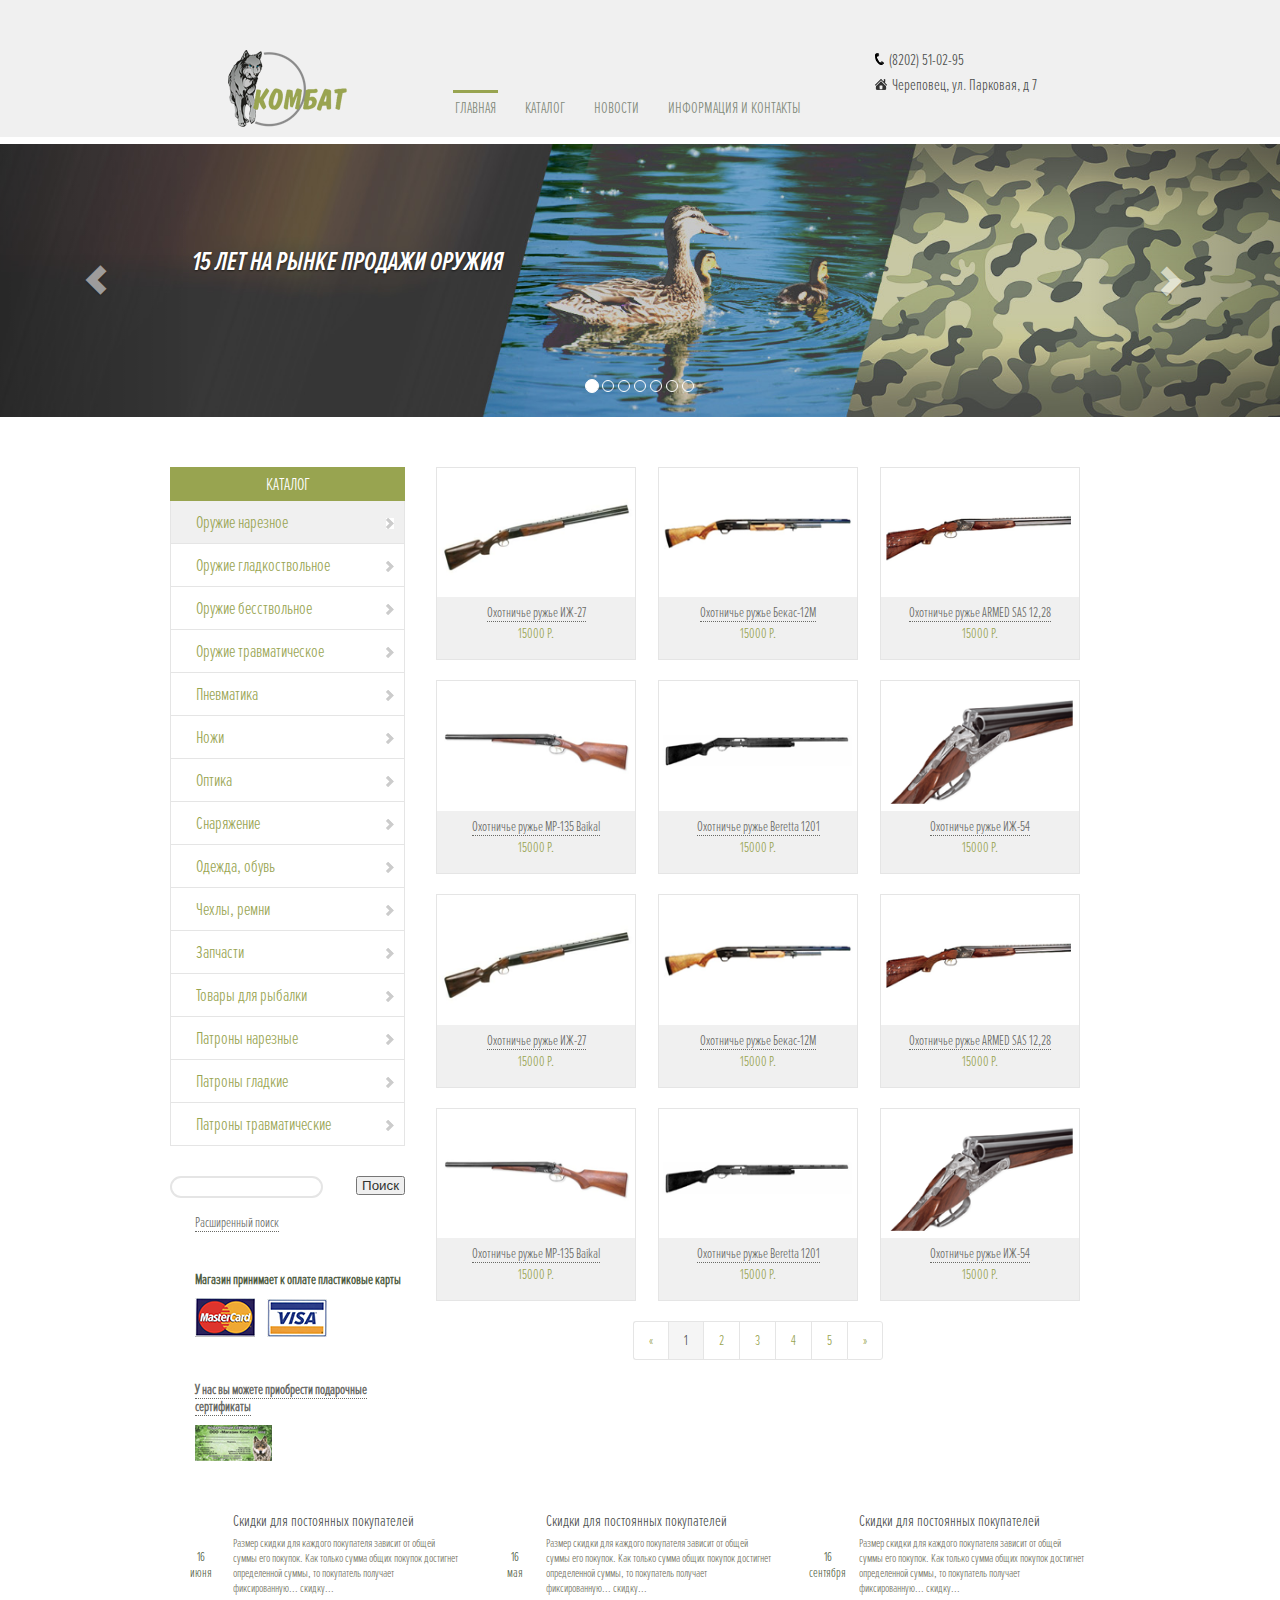
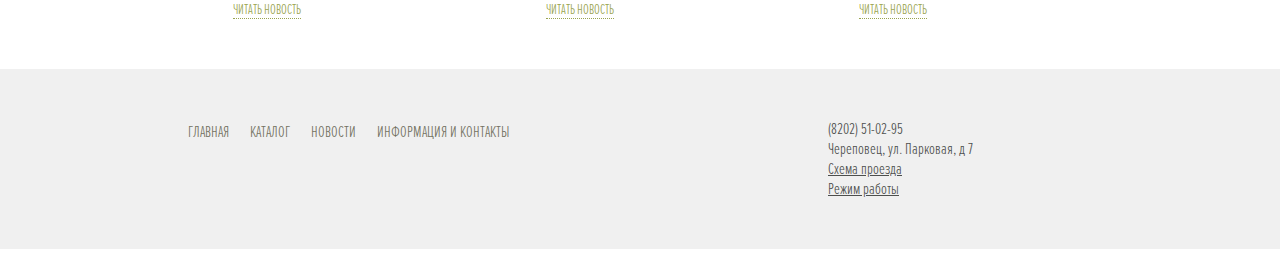
==== index.html @ 405fed9e "index layout v1" ====
<!DOCTYPE html PUBLIC "-//W3C//DTD XHTML 1.0 Transitional//EN" "http://www.w3.org/TR/xhtml1/DTD/xhtml1-transitional.dtd">
<html xmlns="http://www.w3.org/1999/xhtml">
<head>
<meta http-equiv="Content-Type" content="text/html; charset=utf-8" />
<link rel="stylesheet" type="text/css" href="style.css" />

<link rel="stylesheet" href="css/bootstrap.css"/>

<meta name="viewport" content="width=device-width, initial-scale=1.0"/>

<title>COMBAT - MAIN</title>
</head>

<body>
<div class="main-div">
    <div class="header-div">
        <div class="head">
            <div class="menu-logo">
                <a href="#"><img class="logo" src="images/logo.png" alt="Logo" /></a>
            </div>

            <div class="menu-div">
                <ul class="menu">
                    <li class="active"><a href="#">ГЛАВНАЯ</a></li>
                    <li><a href="#">КАТАЛОГ</a></li>
                    <li><a href="#">НОВОСТИ</a></li>
                    <li><a href="#">ИНФОРМАЦИЯ И КОНТАКТЫ</a></li>
                </ul>
            </div>

            <div class="menu-info">
                <p><img alt="" src="images/phone.png"/>(8202) 51-02-95</p>
                <p><img alt="" src="images/home.png"/>Череповец, ул. Парковая, д 7</p>
            </div>
        </div>
    </div>

    <div class="slider-div">
        <script src="https://ajax.googleapis.com/ajax/libs/jquery/1.11.0/jquery.min.js"></script>
        <!-- Include all compiled plugins (below), or include individual files as needed -->
        <script src="js/bootstrap.min.js"></script>
        <script type="text/javascript" src="js/carousel.js"></script>
        <div id="carousel-example-generic" class="carousel slide" data-ride="carousel">
            <!-- Indicators -->
            <ol class="carousel-indicators">
              <li data-target="#carousel-example-generic" data-slide-to="0" class="active"></li>
              <li data-target="#carousel-example-generic" data-slide-to="1"></li>
              <li data-target="#carousel-example-generic" data-slide-to="2"></li>
              <li data-target="#carousel-example-generic" data-slide-to="3"></li>
              <li data-target="#carousel-example-generic" data-slide-to="4"></li>
              <li data-target="#carousel-example-generic" data-slide-to="5"></li>
              <li data-target="#carousel-example-generic" data-slide-to="6"></li>
            </ol>

            <!-- Wrapper for slides -->
            <div class="carousel-inner">
              <div class="item active">
                <img src="images/1.jpeg" alt=""/>
                <div class="carousel-caption">15 ЛЕТ НА РЫНКЕ ПРОДАЖИ ОРУЖИЯ</div>
              </div>
              <div class="item">
                <img src="images/2.jpeg" alt=""/>
                <div class="carousel-caption">15 ЛЕТ НА РЫНКЕ ПРОДАЖИ ОРУЖИЯ</div>
              </div>
              <div class="item">
                <img src="images/3.jpeg" alt=""/>
                <div class="carousel-caption">15 ЛЕТ НА РЫНКЕ ПРОДАЖИ ОРУЖИЯ</div>
              </div>
              <div class="item">
                <img src="images/4.jpeg" alt=""/>
                <div class="carousel-caption">15 ЛЕТ НА РЫНКЕ ПРОДАЖИ ОРУЖИЯ</div>
              </div>
              <div class="item">
                <img src="images/5.jpeg" alt=""/>
                <div class="carousel-caption">15 ЛЕТ НА РЫНКЕ ПРОДАЖИ ОРУЖИЯ</div>
              </div>
              <div class="item">
                <img src="images/6.jpeg" alt=""/>
                <div class="carousel-caption">15 ЛЕТ НА РЫНКЕ ПРОДАЖИ ОРУЖИЯ</div>
              </div>
              <div class="item">
                <img src="images/7.jpeg" alt=""/>
                <div class="carousel-caption">15 ЛЕТ НА РЫНКЕ ПРОДАЖИ ОРУЖИЯ</div>
              </div>
            </div>

            <!-- Controls -->
            <a class="left carousel-control" href="#carousel-example-generic" data-slide="prev">
              <span class="glyphicon glyphicon-chevron-left"></span>
            </a>
            <a class="right carousel-control" href="#carousel-example-generic" data-slide="next">
              <span class="glyphicon glyphicon-chevron-right"></span>
            </a>
        </div>

    </div>

    <div class="content-div">
        <div class="catalog-menu">
            <ul>
                <li class="catalog-catpion">КАТАЛОГ</li>
                <li class="catalog-active"><a href="#">Оружие нарезное</a><img src="images/arrow.png" alt=""/></li>
                <li><a href="#">Оружие гладкоствольное</a><img src="images/arrow.png" alt=""/></li>
                <li><a href="#">Оружие бесствольное</a><img src="images/arrow.png" alt=""/></li>
                <li><a href="#">Оружие травматическое</a><img src="images/arrow.png" alt=""/></li>
                <li><a href="#">Пневматика</a><img src="images/arrow.png" alt=""/></li>
                <li><a href="#">Ножи</a><img src="images/arrow.png" alt=""/></li>
                <li><a href="#">Оптика</a><img src="images/arrow.png" alt=""/></li>
                <li><a href="#">Снаряжение</a><img src="images/arrow.png" alt=""/></li>
                <li><a href="#">Одежда, обувь</a><img src="images/arrow.png" alt=""/></li>
                <li><a href="#">Чехлы, ремни</a><img src="images/arrow.png" alt=""/></li>
                <li><a href="#">Запчасти</a><img src="images/arrow.png" alt=""/></li>
                <li><a href="#">Товары для рыбалки</a><img src="images/arrow.png" alt=""/></li>
                <li><a href="#">Патроны нарезные</a><img src="images/arrow.png" alt=""/></li>
                <li><a href="#">Патроны гладкие</a><img src="images/arrow.png" alt=""/></li>
                <li><a href="#">Патроны травматические</a><img src="images/arrow.png" alt=""/></li>
            </ul>
            <input type="search" class="search"></input>
            <input type="button" class="search-btn" value="Поиск"></input>
            <!--<div class="search-btn">Поиск</div>-->
            <div class="clear"></div>
            <br/>
            <a href="#" class="ext-search">Расширенный поиск</a>

            <div class="adv">
                <p>Магазин принимает к оплате пластиковые карты</p>
                <img src="images/mc.png" alt=""/>
                <img src="images/visa.png" alt=""/>
            </div>

            <div class="adv">
                <p><a href="">У нас вы можете приобрести подарочные сертификаты</a></p>
                <img src="images/cert.png" alt=""/>
            </div>
        </div>

        <div class="content-container">
            <div class="catalog-imem">
                <div class="content-item-wraper">
                    <img src="images/w1.png" alt=""/>
                    <p><a href="#">Охотничье ружье ИЖ-27</a>
                        <br/>
                        <span>15000 Р.</span>
                    </p>
                </div>
            </div>

            <div class="catalog-imem">
                <div class="content-item-wraper">
                    <img src="images/w2.png" alt=""/>
                    <p><a href="#">Охотничье ружье Бекас-12М</a>
                        <br/>
                        <span>15000 Р.</span>
                    </p>
                </div>
            </div>

            <div class="catalog-imem">
                <div class="content-item-wraper">
                    <img src="images/w3.png" alt=""/>
                    <p><a href="#">Охотничье ружье ARMED SAS 12,28</a>
                        <br/>
                        <span>15000 Р.</span>
                    </p>
                </div>
            </div>

            <div class="catalog-imem">
                <div class="content-item-wraper">
                    <img src="images/w4.png" alt=""/>
                    <p><a href="#">Охотничье ружье MP-135 Baikal</a>
                        <br/>
                        <span>15000 Р.</span>
                    </p>
                </div>
            </div>

            <div class="catalog-imem">
                <div class="content-item-wraper">
                    <img src="images/w5.png" alt=""/>
                    <p><a href="#">Охотничье ружье Beretta 1201</a>
                        <br/>
                        <span>15000 Р.</span>
                    </p>
                </div>
            </div>

            <div class="catalog-imem">
                <div class="content-item-wraper">
                    <img src="images/w6.png" alt=""/>
                    <p><a href="#">Охотничье ружье ИЖ-54</a>
                        <br/>
                        <span>15000 Р.</span>
                    </p>
                </div>
            </div>

            <div class="catalog-imem">
                <div class="content-item-wraper">
                    <img src="images/w1.png" alt=""/>
                    <p><a href="#">Охотничье ружье ИЖ-27</a>
                        <br/>
                        <span>15000 Р.</span>
                    </p>
                </div>
            </div>

            <div class="catalog-imem">
                <div class="content-item-wraper">
                    <img src="images/w2.png" alt=""/>
                    <p><a href="#">Охотничье ружье Бекас-12М</a>
                        <br/>
                        <span>15000 Р.</span>
                    </p>
                </div>
            </div>

            <div class="catalog-imem">
                <div class="content-item-wraper">
                    <img src="images/w3.png" alt=""/>
                    <p><a href="#">Охотничье ружье ARMED SAS 12,28</a>
                        <br/>
                        <span>15000 Р.</span>
                    </p>
                </div>
            </div>

            <div class="catalog-imem">
                <div class="content-item-wraper">
                    <img src="images/w4.png" alt=""/>
                    <p><a href="#">Охотничье ружье MP-135 Baikal</a>
                        <br/>
                        <span>15000 Р.</span>
                    </p>
                </div>
            </div>

            <div class="catalog-imem">
                <div class="content-item-wraper">
                    <img src="images/w5.png" alt=""/>
                    <p><a href="#">Охотничье ружье Beretta 1201</a>
                        <br/>
                        <span>15000 Р.</span>
                    </p>
                </div>
            </div>

            <div class="catalog-imem">
                <div class="content-item-wraper">
                    <img src="images/w6.png" alt=""/>
                    <p><a href="#">Охотничье ружье ИЖ-54</a>
                        <br/>
                        <span>15000 Р.</span>
                    </p>
                </div>
            </div>

            <div class="clear"></div>
            <div class="paginator">
                <ul>
                    <li><a href="#">«</a></li>
                    <li><a href="#" class="page-active">1</a></li>
                    <li><a href="#">2</a></li>
                    <li><a href="#">3</a></li>
                    <li><a href="#">4</a></li>
                    <li><a href="#">5</a></li>
                    <li><a href="#">»</a></li>
                </ul>
            </div>
        </div>
    </div>

    <div class="news-div">
        <div class="news-item">
            <div class="news-date">16<br/>июня</div>
            <div class="news-content">
                <h2>Скидки для постоянных покупателей</h2>
                <p>Размер скидки для каждого покупателя зависит от общей суммы его покупок. Как только сумма общих покупок достигнет определенной суммы, то покупатель получает фиксированную... скидку...</p>
                <span class="news-read-more"><a href="#">ЧИТАТЬ НОВОСТЬ</a></span>
            </div>
        </div>

        <div class="news-item">
            <div class="news-date">16<br/>мая</div>
            <div class="news-content">
                <h2>Скидки для постоянных покупателей</h2>
                <p>Размер скидки для каждого покупателя зависит от общей суммы его покупок. Как только сумма общих покупок достигнет определенной суммы, то покупатель получает фиксированную... скидку...</p>
                <span class="news-read-more"><a href="#">ЧИТАТЬ НОВОСТЬ</a></span>
            </div>
        </div>

        <div class="news-item">
            <div class="news-date"><span>16<br/>сентября</span></div>
            <div class="news-content">
                <h2>Скидки для постоянных покупателей</h2>
                <p>Размер скидки для каждого покупателя зависит от общей суммы его покупок. Как только сумма общих покупок достигнет определенной суммы, то покупатель получает фиксированную... скидку...</p>
                <span class="news-read-more"><a href="#">ЧИТАТЬ НОВОСТЬ</a></span>
            </div>
        </div>
    </div>

    <div class="footer-div">
        <div class="footer">
            <div class="footer-left-div">
                <ul class="footer-menu">
                        <li class="active"><a href="#">ГЛАВНАЯ</a></li>
                        <li><a href="#">КАТАЛОГ</a></li>
                        <li><a href="#">НОВОСТИ</a></li>
                        <li><a href="#">ИНФОРМАЦИЯ И КОНТАКТЫ</a></li>
                    </ul>
            </div>

            <div class="footer-right-div">
                <p>(8202) 51-02-95</p>
                <p>Череповец, ул. Парковая, д 7</p>
                <p><a href="#">Схема проезда</a></p>
                <p><a href="">Режим работы</a></p>
            </div>
        </div>
    </div>

</div>

</body>
</html>
---- style.css ----
@font-face {
  font-family: "ProximaNovaExCn-Light";
  src: url("fonts/ProximaNovaExCn-Light.otf") format("opentype");
  }

  @font-face {
  font-family: "ProximaNovaExCn-SboldIt";
  src: url("fonts/ProximaNovaExCn-SboldIt.otf") format("opentype");
  }

  @font-face {
  font-family: "ProximaNovaExCn-XboldIt";
  src: url("fonts/ProximaNovaExCn-XboldIt.otf") format("opentype");
  }

* {
    padding: 0;
    margin: 0;
}

img {
    border: none;
}

body {
    background: white;
    font-size: 13px;
    font-family: ProximaNovaExCn-Light;
    color: #505D43;
}

h1, h2, h3, h4, h5, h6 {
    color: #505D43;
    font-family: ProximaNovaExCn-Light;
}

.main-div {
    margin: 0 auto;
    max-width: 1280px;
    min-width: 200px;
}

.header-div {
    background: #F0F0F0;
    margin-bottom: 7px;
}

.head {
    padding: 50px 0 10px;
    max-width: 940px;
    min-width: 200px;
    margin: 0 auto;
    overflow: hidden;
}

.menu-logo {
    float: left;
    text-align: center;
    width: 25%;
}

.logo{
    height: 77px;
    width: 120px;
}

.menu-div {
    float: left;
    width: 50%;
}

.menu {
    clear: left;
    float: left;
    font-family: ProximaNovaExCn-Light;
    font-size: 16px;
    left: 50%;
    margin-top: 40px;
    list-style: none;
    position: relative;
}

.menu li {
    float: left;
    margin-right: 25px;
    right: 50%;
    position: relative;
}

.menu li a {
    text-decoration: none;
    color: #828A7B;
    padding: 5px 2px;
    display: block;
    border-top: 3px solid #F0F0F0;
}

.menu li a:hover {
}

.menu li.active a {
    border-top: 3px solid #98A450;
}


.menu-info {
    color: #4d4f4d;
    float: left;
    font-family: ProximaNovaExCn-Light;
    font-size: 16px;
    overflow: hidden;
    width: 25%;
}

.menu-info p {
    margin: 0 0 5px;
}

.menu-info img {
    margin: 0 5px 0 0;
    vertical-align: initial;
}

.slider-div {
    max-width: 1280px;
}

.slider-div img {
    max-width: 100%;
}

.carousel-caption {
    font-family: ProximaNovaExCn-SboldIt;
    font-size: 26px;
    font-weight: bold;
}

.content-div {
    max-width: 940px;
    //margin-top: 50px;
    margin: 50px auto;
    overflow: hidden;
}

.catalog-menu {
    float: left;
    width: 25%;
}

.catalog-menu ul {
    list-style: none;
    margin-bottom: 30px;
}

.catalog-menu ul li {
    border-left: 1px solid #E5E5E5;
    border-right: 1px solid #E5E5E5;
    border-bottom: 1px solid #E5E5E5;
    font-size: 18px;
    padding: 5px;
    position: relative;
}

.catalog-menu ul li a {
    color: #98A450;
    display: block;
    margin-left: 15px;
    text-decoration: none;
    padding: 5px;
}

.catalog-menu ul li img {
    position: absolute;
    right: 10px;
    top: 17px;
}

.catalog-catpion {
    border: 1px solid #98A450 !important;
    background: #98A450;
    color: white !important;
    text-align: center;
}

.catalog-active {
    background: #F0F0F0;
}

.search {
    background: white none repeat scroll 0 0;
    border: 2px solid #e5e5e5;
    border-radius: 30px;
    float: left;
    font-size: 16px;
    padding: 0 10px;
    width: 65%;
}

.search-btn {
    color: #323431;
    float: right;
    //font-size: 16px;
    padding: 0 4px;
}

.clear {
    clear: both;
}

.ext-search {
    border-bottom: 1px dotted #696a66;
    color: #696a66;
    font-size: 14px;
    margin-left: 25px;
    text-decoration: none;
}

.adv {
    font-size: 14px;
    margin: 40px 0 0 25px;
}

.adv p {
    font-weight: bold;
    margin-bottom: 10px;
}

.adv img {
    margin-right: 10px;
}

.adv a {
    border-bottom: 1px dotted #696a66;
    color: #696a66;
    text-decoration: none;
}

.content-container {
    float: left;
    font-size: 14px;
    overflow: hidden;
    padding-left: 10px;
    text-align: center;
    width: 73%;
}

.catalog-imem {
    display: inline-block;
    text-align: center;
    vertical-align: top;
    width: 220px;
}

.content-item-wraper {
    border: 1px solid #e5e5e5;
    margin: 0 10px 20px;
}

.content-item-wraper img {
    max-width: 100%;
}

.catalog-imem p {
    background: #F0F0F0;
    color: #98A450;
    line-height: 1.5;
    padding: 5px 10px 15px; 
    text-align: center;
}

.catalog-imem p a {
    border-bottom: 1px dotted #696a66;
    color: #696a66;
    text-decoration: none;
}

.clear {
    clear: both;
}

.paginator {
    overflow: hidden;
    width: 100%;
}

    .paginator ul {
        clear: left;
        float: left;
        left: 50%;
        list-style: outside none none;
        position: relative;
    }

    .paginator ul li {
        border-bottom: 1px solid #e5e5e5;
        border-left: 1px solid #e5e5e5;
        border-top: 1px solid #e5e5e5;
        float: left;
        list-style: outside none none;
        position: relative;
        right: 50%;
    }

    .paginator ul li:first-child {
        border-bottom-left-radius: 3px;
        border-top-left-radius: 3px;
    }

    .paginator ul li:last-child {
        border-right: 1px solid #e5e5e5;
        border-top-right-radius: 3px;
        border-bottom-right-radius: 3px;
    }

    .paginator ul li a {
        color: #98A450;
        display: block;
        font-size: 14px;
        padding: 10px 15px;
        text-decoration: none;
    }

    .paginator ul li a:hover {
        text-decoration: underline;
    }

    .paginator ul li a.page-active {
        background: #F5F5F5;
        color: #4d4f4d;
    }

.news-div {
    max-width: 940px;
    margin: 0 auto 50px;
    //text-align: center;
    overflow: hidden;
}

.news-item {
    display: table;
    float: left;
    //overflow: hidden;
    width: 33.33%;
}

.news-date {
    //float: left;
    display: table-cell;
    text-align: center;
    vertical-align: middle;
    width: 20%;
}

.news-date span {
}

.news-content {
    display: table-cell;
    float: left;
    margin-right: 10%;
    vertical-align: top;
    //width: 75%;
}

.news-content h2 {
    color: #4d4f4d;
    font-size: 16px;
    font-weight: normal;
    margin-bottom: 5px;
}

.news-content p {
    color: #737262;
    font-size: 12px;
    margin-bottom: 5px;
}

.news-read-more a {
    border-bottom: 1px dotted #99a450;
    color: #99a450;
    display: inline-block;
    font-size: 14px;
    text-decoration: none;
}

.news-read-more a:hover {
    text-decoration: underline;
}

.footer-div {
    background: #F0F0F0;
    margin-bottom: 7px;
    overflow: hidden;
}

.footer {
    //padding: 50px 0 10px;
    max-width: 940px;
    min-width: 200px;
    margin: 0 auto;
    overflow: hidden;
}

.footer-left-div {
    color: #4d4f4d;
    float: left;
    font-size: 16px;
    margin: 50px 0;
    text-align: center;
    width: 50%;
}

.footer-menu {
    list-style: none;
    overflow: hidden;
}

.footer-menu li {
    float: left;
}

.footer-menu li a {
    color: #737262;
    display: inline-block;
    margin-left: 15px;
    padding: 3px;
    text-decoration: none;
}

.footer-menu li a:hover {
    text-decoration: underline;
}

.footer-right-div {
    color: #4d4f4d;
    float: left;
    font-size: 16px;
    margin: 50px 0;
    overflow: hidden;
    //text-align: center;
    width: 50%;
}

.footer-right-div p {
    margin-left: 40%;
}

.footer-right-div p a {
    color: #4d4f4d;
    //text-decoration: none;
}
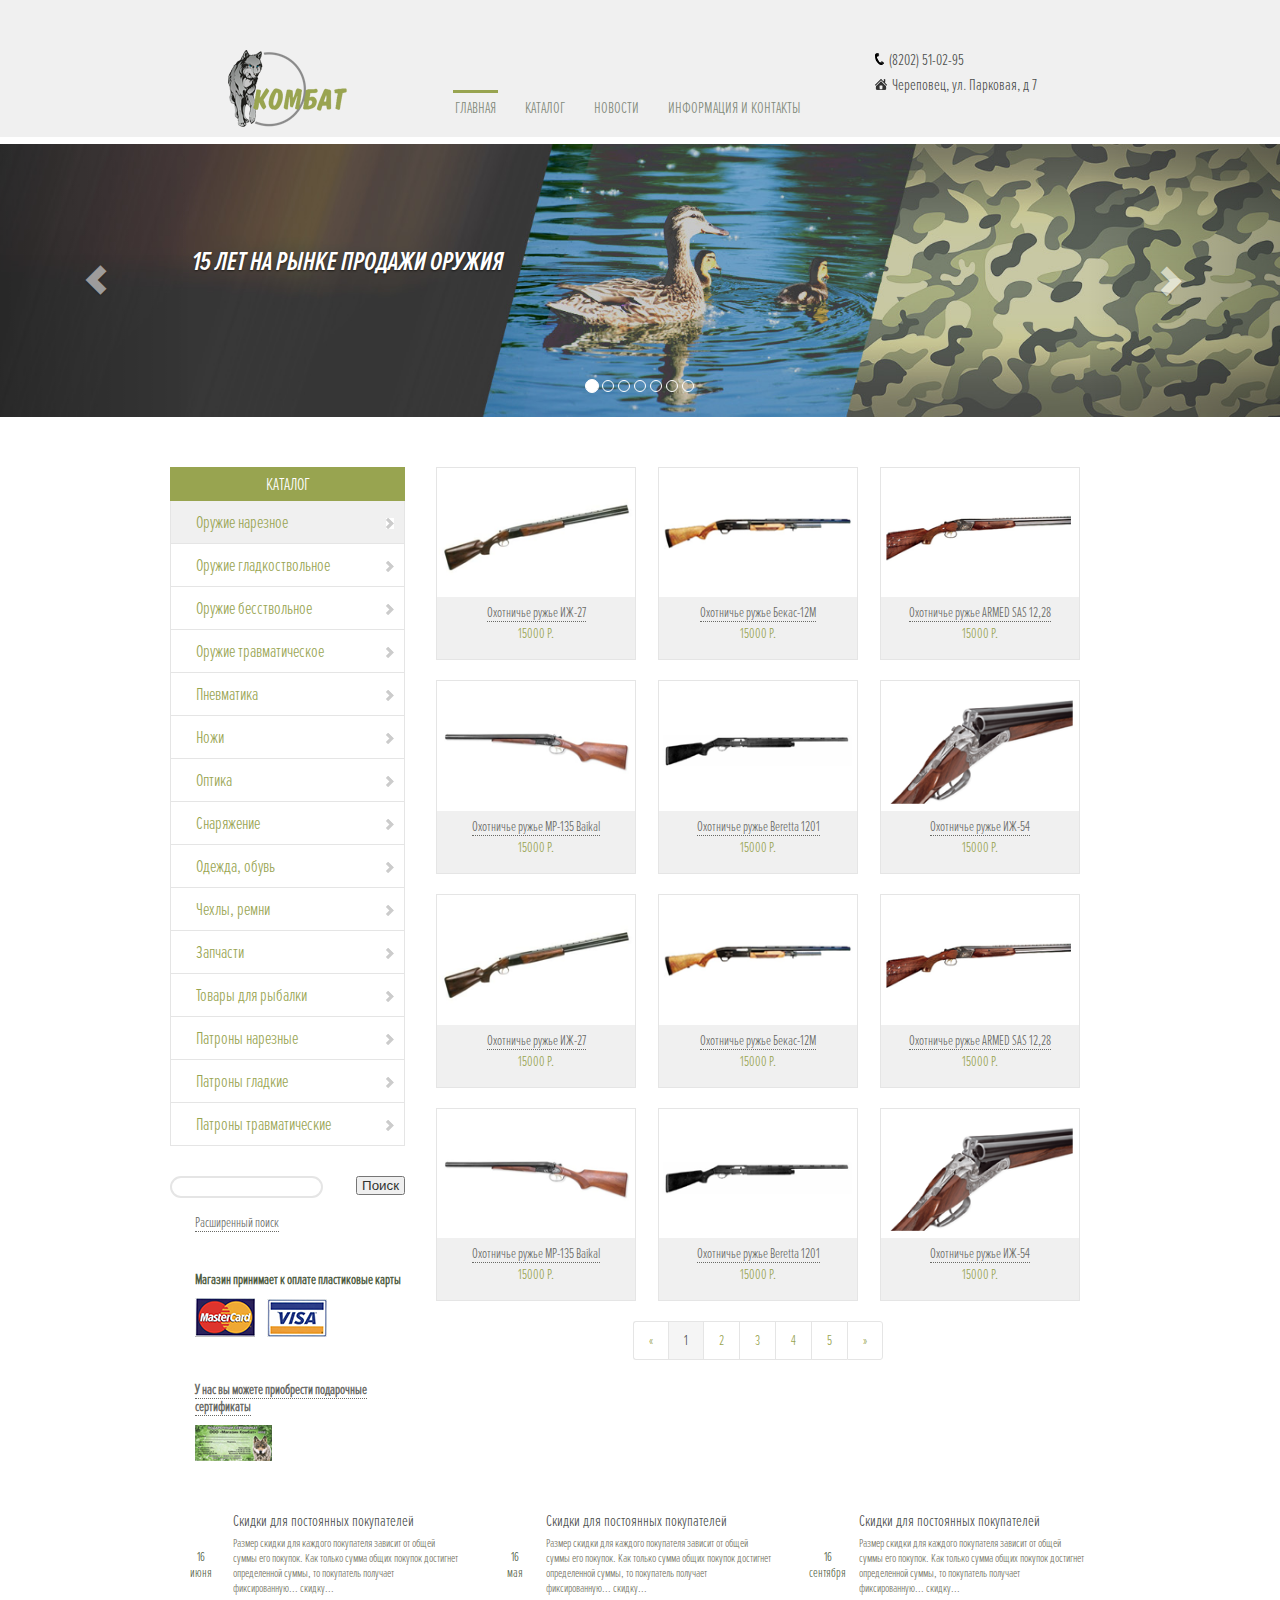
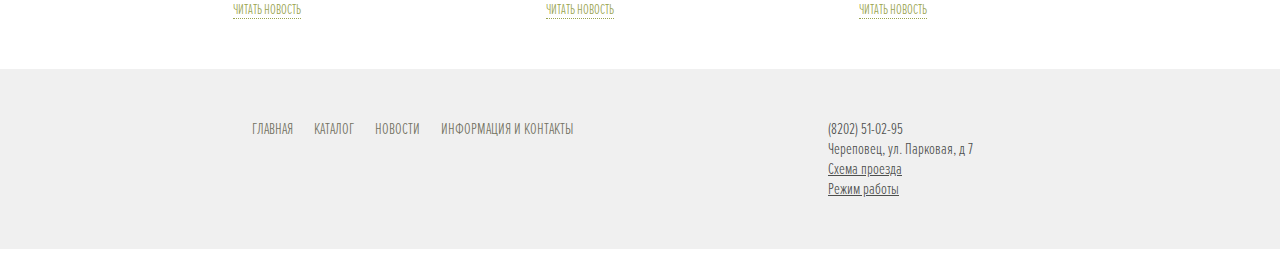
==== commit aca35bcf: "index media responsive" ====
--- a/index.html
+++ b/index.html
@@ -302,12 +302,14 @@
     <div class="footer-div">
         <div class="footer">
             <div class="footer-left-div">
-                <ul class="footer-menu">
+                <div class="footer-left-center">
+                    <ul class="footer-menu">
                         <li class="active"><a href="#">ГЛАВНАЯ</a></li>
                         <li><a href="#">КАТАЛОГ</a></li>
                         <li><a href="#">НОВОСТИ</a></li>
                         <li><a href="#">ИНФОРМАЦИЯ И КОНТАКТЫ</a></li>
                     </ul>
+                </div>
             </div>
 
             <div class="footer-right-div">
--- a/style.css
+++ b/style.css
@@ -37,7 +37,7 @@
 .main-div {
     margin: 0 auto;
     max-width: 1280px;
-    min-width: 200px;
+    min-width: 300px;
 }
 
 .header-div {
@@ -70,21 +70,16 @@
 }
 
 .menu {
-    clear: left;
-    float: left;
+    display: table;
     font-family: ProximaNovaExCn-Light;
     font-size: 16px;
-    left: 50%;
-    margin-top: 40px;
+    margin: 40px auto 0;
     list-style: none;
-    position: relative;
 }
 
 .menu li {
     float: left;
     margin-right: 25px;
-    right: 50%;
-    position: relative;
 }
 
 .menu li a {
@@ -166,7 +161,7 @@
     display: block;
     margin-left: 15px;
     text-decoration: none;
-    padding: 5px;
+    padding: 5px 20px 5px 5px;
 }
 
 .catalog-menu ul li img {
@@ -284,11 +279,9 @@
 }
 
     .paginator ul {
-        clear: left;
-        float: left;
-        left: 50%;
         list-style: outside none none;
-        position: relative;
+        display: inline-block;
+        margin: 0 auto;
     }
 
     .paginator ul li {
@@ -297,8 +290,6 @@
         border-top: 1px solid #e5e5e5;
         float: left;
         list-style: outside none none;
-        position: relative;
-        right: 50%;
     }
 
     .paginator ul li:first-child {
@@ -410,6 +401,10 @@
     width: 50%;
 }
 
+.footer-left-center {
+    display: inline-block;
+}
+
 .footer-menu {
     list-style: none;
     overflow: hidden;
@@ -422,6 +417,7 @@
 .footer-menu li a {
     color: #737262;
     display: inline-block;
+    line-height: 0.8em;
     margin-left: 15px;
     padding: 3px;
     text-decoration: none;
@@ -448,4 +444,159 @@
 .footer-right-div p a {
     color: #4d4f4d;
     //text-decoration: none;
+}
+
+@media only screen and (min-width: 800px) and (max-width: 1023px) {
+    .search {
+        padding: 0 5%;
+        width: 88%;
+    }
+
+    .search-btn {
+        margin-top: 5px;
+    }
+}
+
+@media only screen and (min-width: 600px) and (max-width: 799px) {
+    .menu-logo {
+        float: initial;
+        width: initial;
+    }
+
+    .menu-div {
+        float: initial;
+        width: initial;
+    }
+
+    .menu-info {
+        float: right;
+        margin: 15px 15px 0 0;
+        width: initial;
+    }
+
+    .carousel-caption {
+        font-size: 20px !important;
+        top: 20% !important;
+    }
+
+    .search {
+        padding: 0 5%;
+        width: 88%;
+    }
+
+    .search-btn {
+        margin-top: 5px;
+    }
+
+    .footer-menu li {
+        float: initial;
+    }
+}
+
+@media only screen and (min-width: 480px) and (max-width: 599px) {
+    .menu-logo {
+        float: initial;
+        width: initial;
+    }
+
+    .menu-div {
+        float: initial;
+        width: initial;
+    }
+
+    .menu-info {
+        float: right;
+        margin: 15px 15px 0 0;
+        width: initial;
+    }
+
+    .carousel-caption {
+        font-size: 16px !important;
+        top: 0 !important;
+    }
+
+    .catalog-menu {
+        width: 45%;
+    }
+
+    .content-container {
+        width: 52%
+    }
+
+    .search {
+        padding: 0 5%;
+        width: 88%;
+    }
+
+    .search-btn {
+        margin-top: 5px;
+    }
+
+    .footer-menu li {
+        float: initial;
+    }
+}
+
+@media only screen and (min-width: 200px) and (max-width: 479px) {
+    .menu-logo {
+        float: initial;
+        width: initial;
+    }
+
+    .menu-div {
+        float: initial;
+        width: initial;
+    }
+
+    .menu li {
+        float: initial;
+        text-align: center;
+    }
+
+    .menu li.active a {
+        border-top: none;
+        color: #98A450;
+    }
+
+    .menu-info {
+        display: table;
+        float: initial;
+        margin: 15px auto;
+        text-align: center;
+        width: initial;
+    }
+
+    .carousel-caption {
+        font-size: 16px !important;
+        top: 0 !important;
+        width: 100%;
+    }
+
+    .catalog-menu {
+        width: 100%;
+    }
+
+    .content-container {
+        margin-top: 30px;
+        width: 97%
+    }
+
+    .search {
+        padding: 0 5%;
+        width: 88%;
+    }
+
+    .search-btn {
+        margin-top: 5px;
+        margin-right: 5px;
+    }
+
+    .news-item {
+        margin-top: 15px;
+        width: 100%;
+    }
+
+    .footer-menu li {
+        float: initial;
+    }
 }